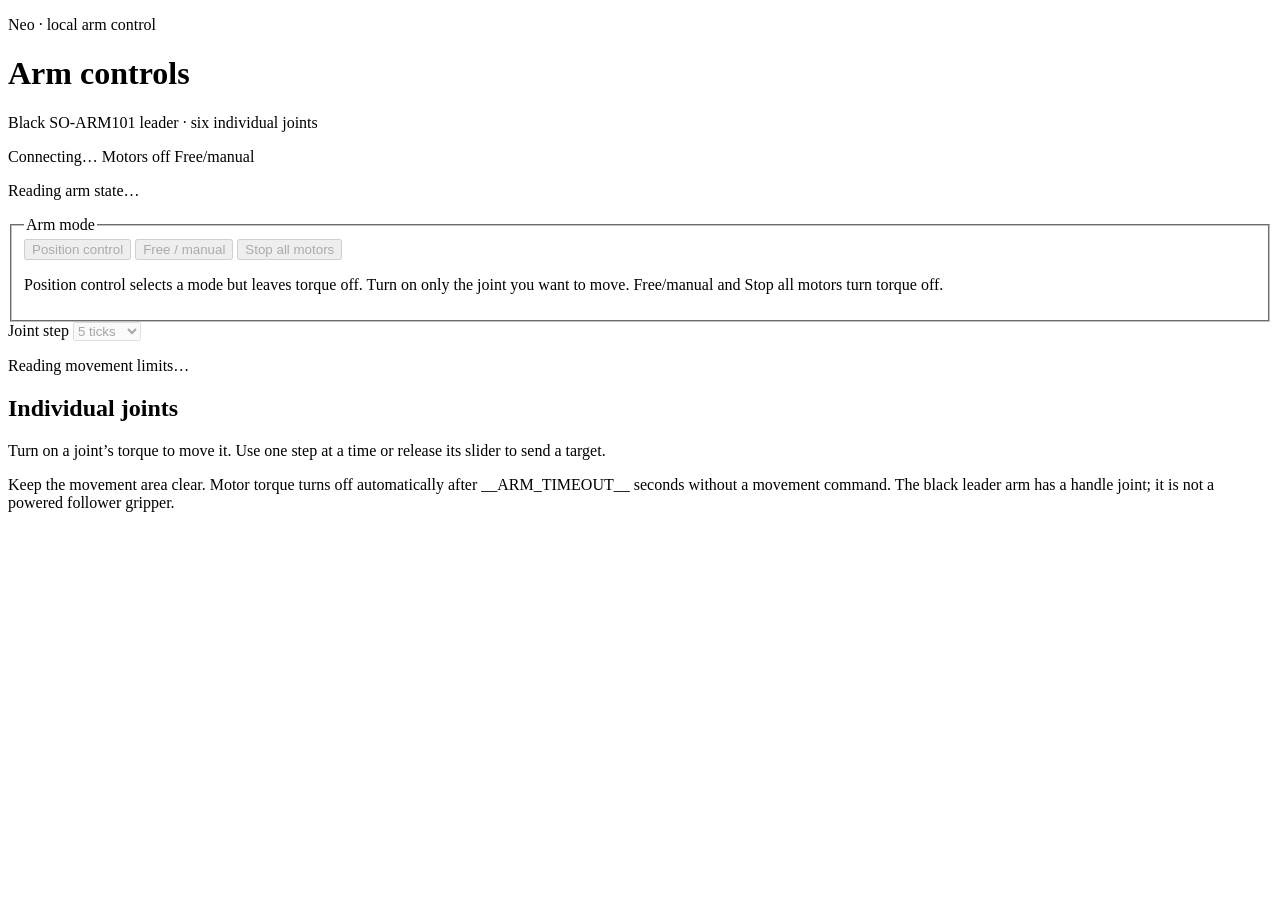
==== web/arm/index.html @ dcc45308 "Add fault-aware six-joint arm web controller" ====
<!doctype html>
<html lang="en">
<head>
  <meta charset="utf-8">
  <meta name="viewport" content="width=device-width, initial-scale=1">
  <meta name="arm-token" content="__ARM_TOKEN__">
  <title>Neo Arm Controls</title>
  <link rel="stylesheet" href="/arm.css">
  <script src="/arm.js" defer></script>
</head>
<body>
  <main>
    <header>
      <p class="eyebrow">Neo · local arm control</p>
      <h1>Arm controls</h1>
      <p>Black SO-ARM101 leader · six individual joints</p>
    </header>

    <section class="card" aria-label="Arm status and mode">
      <div class="status-row">
        <div class="badges">
          <span id="connection" class="badge">Connecting…</span>
          <span id="torque" class="badge off">Motors off</span>
          <span id="mode-state" class="badge off">Free/manual</span>
        </div>
        <span id="timer" class="timer"></span>
      </div>
      <div id="fault-panel" class="fault-panel" role="alert" hidden>
        <strong>Motor fault</strong>
        <p id="fault-text"></p>
        <button id="retry" type="button" disabled>Retry after checking arm</button>
      </div>
      <p id="notice" class="notice" role="status">Reading arm state…</p>
      <p id="connection-help" class="connection-help" hidden>The control server is unavailable. Start it from the Neo folder and reload this page. If the server restarted, reload to get a new control token.</p>
      <div class="control-grid">
        <fieldset class="mode-control">
          <legend>Arm mode</legend>
          <div class="mode-buttons" role="group" aria-label="Arm mode">
            <button id="arm" type="button" class="primary" aria-pressed="false" disabled>Position control</button>
            <button id="free" type="button" aria-pressed="true" disabled>Free / manual</button>
            <button id="stop" type="button" class="stop" disabled>Stop all motors</button>
          </div>
          <p class="hint">Position control selects a mode but leaves torque off. Turn on only the joint you want to move. Free/manual and Stop all motors turn torque off.</p>
        </fieldset>
        <div class="step-control">
          <label for="step">Joint step</label>
          <select id="step" disabled>
            <option value="1">1 tick</option>
            <option value="5" selected>5 ticks</option>
            <option value="10">10 ticks</option>
            <option value="20">20 ticks</option>
          </select>
          <p id="limits" class="hint">Reading movement limits…</p>
        </div>
      </div>
    </section>

    <section class="card" aria-labelledby="joints-title">
      <div class="section-heading">
        <div>
          <h2 id="joints-title">Individual joints</h2>
          <p class="hint">Turn on a joint’s torque to move it. Use one step at a time or release its slider to send a target.</p>
        </div>
        <span id="updated" class="updated"></span>
      </div>
      <div id="joints" class="joints" aria-label="Joint controls"></div>
    </section>

    <p class="footnote">Keep the movement area clear. Motor torque turns off automatically after __ARM_TIMEOUT__ seconds without a movement command. The black leader arm has a handle joint; it is not a powered follower gripper.</p>
  </main>
</body>
</html>
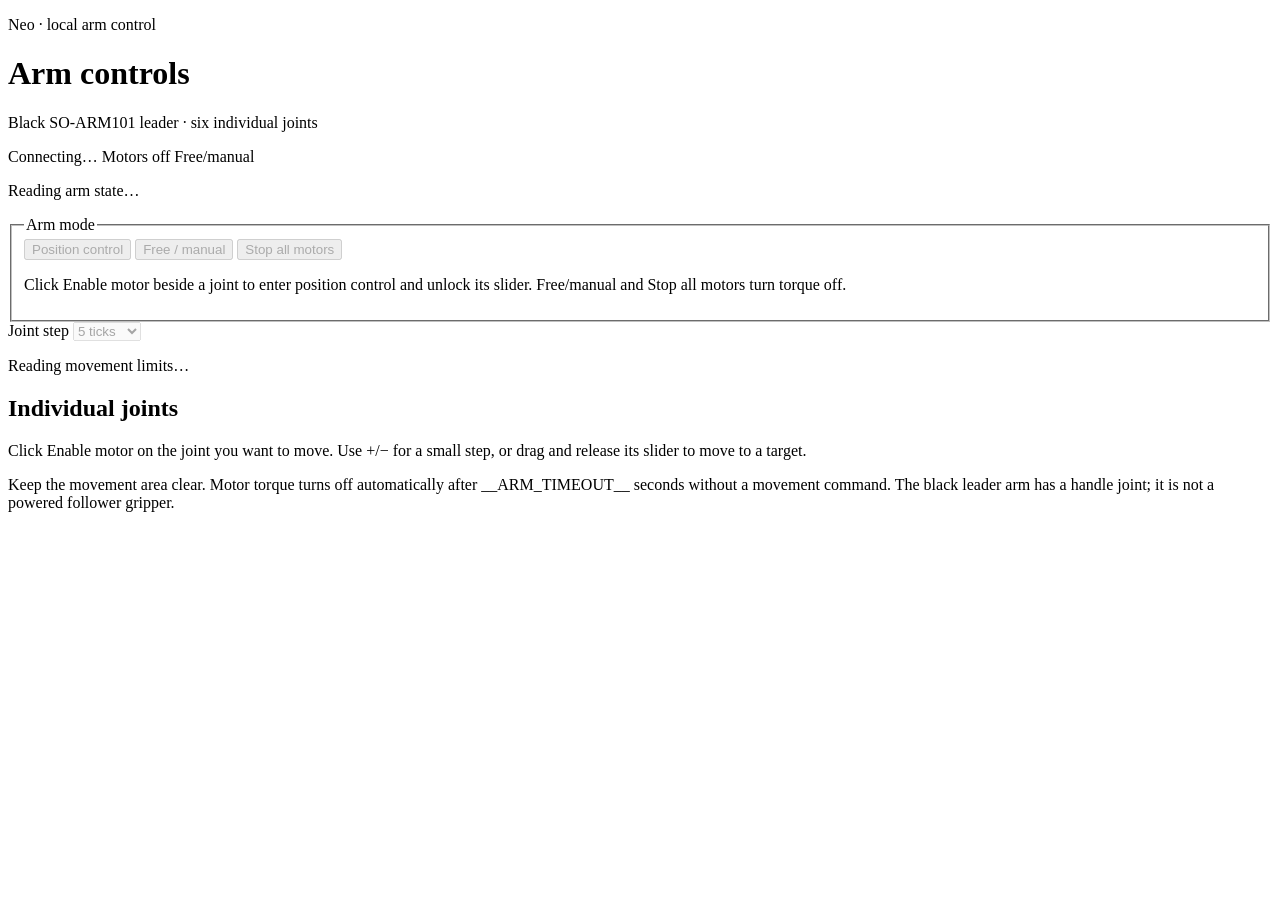
==== commit 6798988b: "Clarify how to enable each arm joint" ====
--- a/web/arm/index.html
+++ b/web/arm/index.html
@@ -40,7 +40,7 @@
             <button id="free" type="button" aria-pressed="true" disabled>Free / manual</button>
             <button id="stop" type="button" class="stop" disabled>Stop all motors</button>
           </div>
-          <p class="hint">Position control selects a mode but leaves torque off. Turn on only the joint you want to move. Free/manual and Stop all motors turn torque off.</p>
+          <p class="hint">Click Enable motor beside a joint to enter position control and unlock its slider. Free/manual and Stop all motors turn torque off.</p>
         </fieldset>
         <div class="step-control">
           <label for="step">Joint step</label>
@@ -59,7 +59,7 @@
       <div class="section-heading">
         <div>
           <h2 id="joints-title">Individual joints</h2>
-          <p class="hint">Turn on a joint’s torque to move it. Use one step at a time or release its slider to send a target.</p>
+          <p class="hint">Click Enable motor on the joint you want to move. Use +/− for a small step, or drag and release its slider to move to a target.</p>
         </div>
         <span id="updated" class="updated"></span>
       </div>
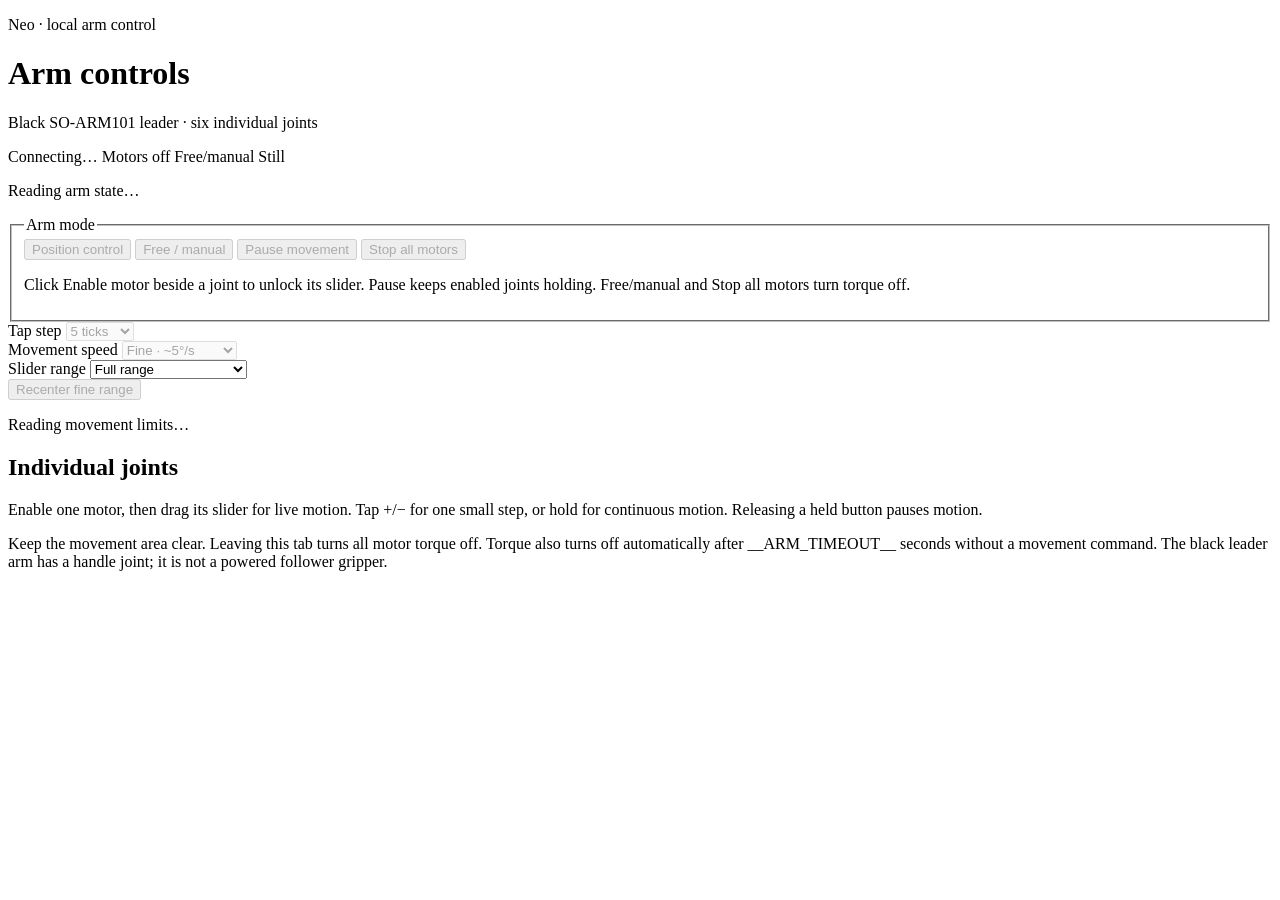
==== commit 3d69bbcc: "Add continuous arm sliders and smooth motion profiles" ====
--- a/web/arm/index.html
+++ b/web/arm/index.html
@@ -22,6 +22,7 @@
           <span id="connection" class="badge">Connecting…</span>
           <span id="torque" class="badge off">Motors off</span>
           <span id="mode-state" class="badge off">Free/manual</span>
+          <span id="motion-state" class="badge off">Still</span>
         </div>
         <span id="timer" class="timer"></span>
       </div>
@@ -38,18 +39,41 @@
           <div class="mode-buttons" role="group" aria-label="Arm mode">
             <button id="arm" type="button" class="primary" aria-pressed="false" disabled>Position control</button>
             <button id="free" type="button" aria-pressed="true" disabled>Free / manual</button>
+            <button id="pause" type="button" disabled>Pause movement</button>
             <button id="stop" type="button" class="stop" disabled>Stop all motors</button>
           </div>
-          <p class="hint">Click Enable motor beside a joint to enter position control and unlock its slider. Free/manual and Stop all motors turn torque off.</p>
+          <p class="hint">Click Enable motor beside a joint to unlock its slider. Pause keeps enabled joints holding. Free/manual and Stop all motors turn torque off.</p>
         </fieldset>
-        <div class="step-control">
-          <label for="step">Joint step</label>
-          <select id="step" disabled>
-            <option value="1">1 tick</option>
-            <option value="5" selected>5 ticks</option>
-            <option value="10">10 ticks</option>
-            <option value="20">20 ticks</option>
-          </select>
+        <div class="motion-settings">
+          <div class="settings-pair">
+            <div>
+              <label for="step">Tap step</label>
+              <select id="step" disabled>
+                <option value="1">1 tick</option>
+                <option value="5" selected>5 ticks</option>
+                <option value="10">10 ticks</option>
+                <option value="20">20 ticks</option>
+              </select>
+            </div>
+            <div>
+              <label for="speed">Movement speed</label>
+              <select id="speed" disabled>
+                <option value="fine">Fine · ~5°/s</option>
+                <option value="normal">Normal · ~16°/s</option>
+                <option value="fast">Fast · ~32°/s</option>
+              </select>
+            </div>
+          </div>
+          <div class="settings-pair view-settings">
+            <div>
+              <label for="range-view">Slider range</label>
+              <select id="range-view">
+                <option value="full">Full range</option>
+                <option value="fine">Fine range · ±160 ticks</option>
+              </select>
+            </div>
+            <button id="recenter" type="button" disabled>Recenter fine range</button>
+          </div>
           <p id="limits" class="hint">Reading movement limits…</p>
         </div>
       </div>
@@ -59,14 +83,14 @@
       <div class="section-heading">
         <div>
           <h2 id="joints-title">Individual joints</h2>
-          <p class="hint">Click Enable motor on the joint you want to move. Use +/− for a small step, or drag and release its slider to move to a target.</p>
+          <p class="hint">Enable one motor, then drag its slider for live motion. Tap +/− for one small step, or hold for continuous motion. Releasing a held button pauses motion.</p>
         </div>
         <span id="updated" class="updated"></span>
       </div>
       <div id="joints" class="joints" aria-label="Joint controls"></div>
     </section>
 
-    <p class="footnote">Keep the movement area clear. Motor torque turns off automatically after __ARM_TIMEOUT__ seconds without a movement command. The black leader arm has a handle joint; it is not a powered follower gripper.</p>
+    <p class="footnote">Keep the movement area clear. Leaving this tab turns all motor torque off. Torque also turns off automatically after __ARM_TIMEOUT__ seconds without a movement command. The black leader arm has a handle joint; it is not a powered follower gripper.</p>
   </main>
 </body>
 </html>
